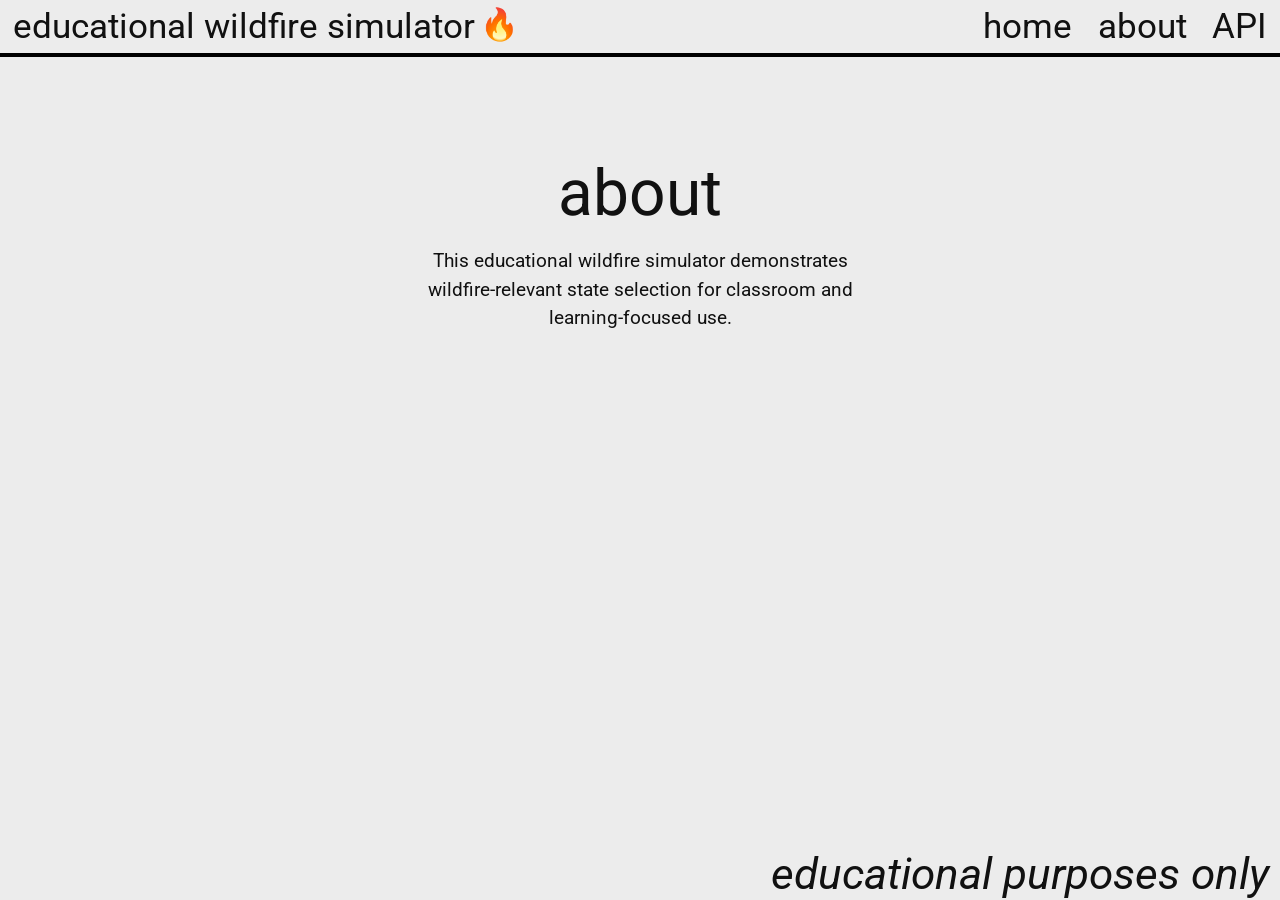
==== about.html @ 0d26e54d "Add files via upload" ====
<!doctype html>
<html lang="en">
  <head>
    <meta charset="UTF-8" />
    <meta name="viewport" content="width=device-width, initial-scale=1.0" />
    <title>About | Educational Wildfire Simulator</title>
    <link rel="preconnect" href="https://fonts.googleapis.com" />
    <link rel="preconnect" href="https://fonts.gstatic.com" crossorigin />
    <link
      href="https://fonts.googleapis.com/css2?family=Roboto:ital,wght@0,400;1,400&display=swap"
      rel="stylesheet"
    />
    <link rel="stylesheet" href="styles.css" />
  </head>
  <body>
    <header class="navbar">
      <div class="brand">
        <span>educational wildfire simulator</span>
        <span class="brand-icon" aria-hidden="true">&#128293;</span>
      </div>
      <nav class="nav-links" aria-label="Primary">
        <a href="index.html">home</a>
        <a class="active" href="about.html">about</a>
        <a href="https://github.com/BillyBigBro/wildfire-sim/" target="_blank" rel="noopener noreferrer">API</a>
      </nav>
    </header>

    <main class="content about-content">
      <h1>about</h1>
      <p>
        This educational wildfire simulator demonstrates wildfire-relevant state selection
        for classroom and learning-focused use.
      </p>
    </main>

    <p class="footer-note">educational purposes only</p>
  </body>
</html>
---- styles.css ----
:root {
  --bg: #ececec;
  --text: #111111;
  --line: #000000;
}

* {
  box-sizing: border-box;
}

html,
body {
  margin: 0;
  min-height: 100%;
}

body {
  font-family: "Roboto", sans-serif;
  color: var(--text);
  background: var(--bg);
  min-height: 100vh;
}

.navbar {
  display: flex;
  align-items: center;
  justify-content: space-between;
  gap: 1rem;
  padding: 0.35rem 0.8rem 0.45rem;
  border-bottom: 4px solid var(--line);
}

.brand {
  display: flex;
  align-items: center;
  gap: 0.3rem;
  font-size: clamp(1.6rem, 2.7vw, 3rem);
  line-height: 1.1;
}

.brand-icon {
  display: inline-flex;
  align-items: center;
  font-size: 0.9em;
  line-height: 1;
  transform: translateY(-0.02em);
}

.nav-links {
  display: flex;
  align-items: center;
  gap: 1.6rem;
  font-size: clamp(1.6rem, 2.7vw, 3rem);
}

.nav-links a {
  color: inherit;
  text-decoration: none;
}

.nav-links a:hover,
.nav-links a:focus-visible {
  text-decoration: underline;
}

.nav-links a.active {
  text-decoration: none;
}

.content {
  max-width: 32rem;
  margin: 11vh auto 0;
  text-align: center;
  padding: 0 1rem;
}

h1 {
  margin: 0 0 1rem;
  font-size: clamp(2.3rem, 5vw, 4.1rem);
  font-weight: 400;
  text-transform: lowercase;
}

#state-select {
  width: min(21rem, 100%);
  padding: 0.4rem 0.65rem;
  font: inherit;
  font-size: clamp(1.2rem, 2.4vw, 2rem);
  border: 1px solid #777777;
  background: #f9f9f9;
  color: var(--text);
}

.about-content p {
  font-size: clamp(1.05rem, 1.5vw, 1.4rem);
  line-height: 1.5;
  margin: 0;
}

.footer-note {
  position: fixed;
  right: 0.7rem;
  bottom: 0.25rem;
  margin: 0;
  font-style: italic;
  font-size: clamp(1.85rem, 3.45vw, 3.7rem);
  line-height: 1;
}

.visually-hidden {
  position: absolute;
  width: 1px;
  height: 1px;
  padding: 0;
  margin: -1px;
  overflow: hidden;
  clip: rect(0, 0, 0, 0);
  white-space: nowrap;
  border: 0;
}

@media (max-width: 720px) {
  .navbar {
    flex-direction: column;
    align-items: flex-start;
    gap: 0.35rem;
  }

  .nav-links {
    width: 100%;
    justify-content: flex-start;
    gap: 1rem;
  }

  .content {
    margin-top: 8vh;
  }

  .footer-note {
    font-size: clamp(1.15rem, 5vw, 1.8rem);
  }
}
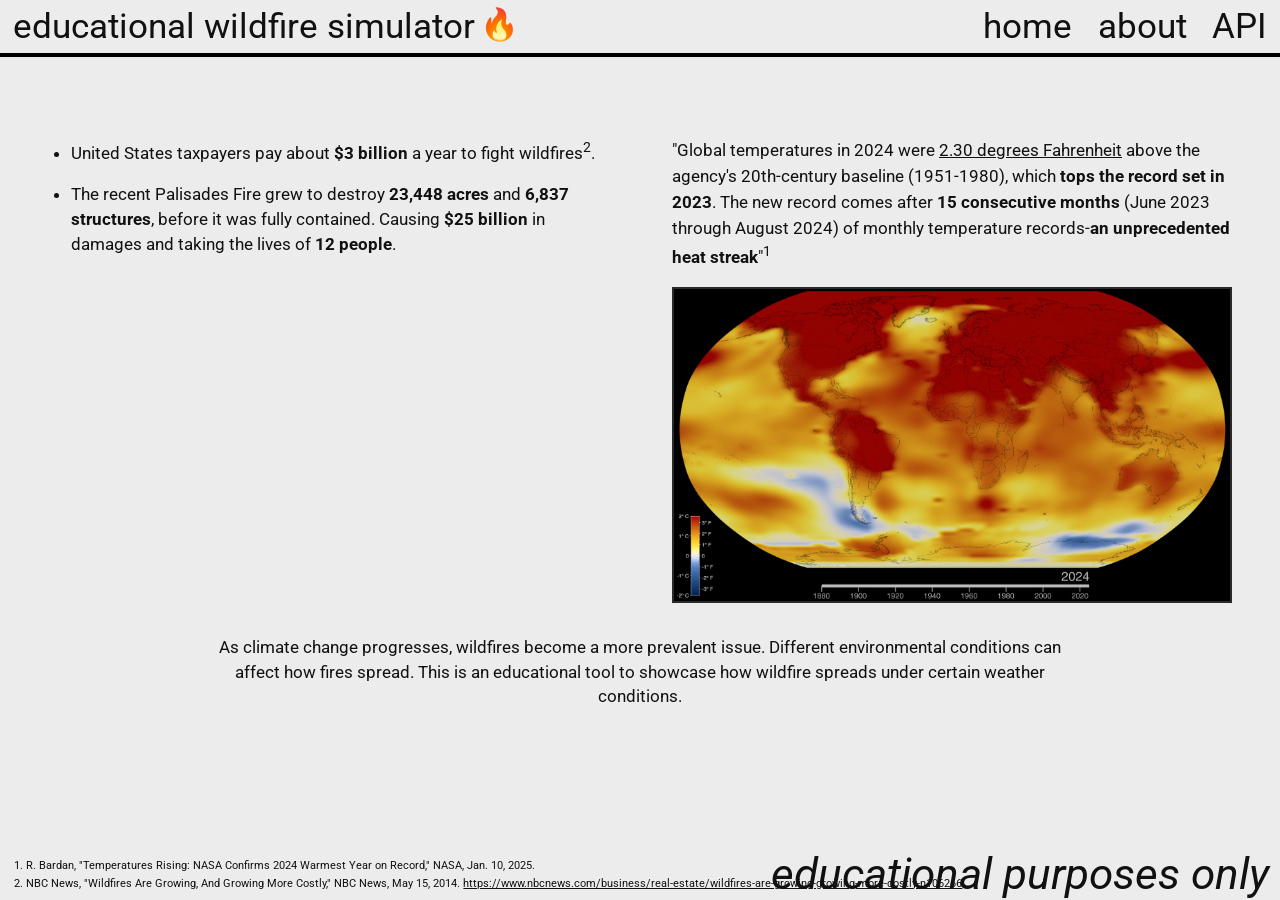
==== commit 00a3f717: "Add files via upload" ====
--- a/about.html
+++ b/about.html
@@ -12,7 +12,7 @@
     />
     <link rel="stylesheet" href="styles.css" />
   </head>
-  <body>
+  <body class="about-page">
     <header class="navbar">
       <div class="brand">
         <span>educational wildfire simulator</span>
@@ -26,12 +26,49 @@
     </header>
 
     <main class="content about-content">
-      <h1>about</h1>
-      <p>
-        This educational wildfire simulator demonstrates wildfire-relevant state selection
-        for classroom and learning-focused use.
+      <section class="about-columns" aria-label="About wildfire impacts and climate context">
+        <div class="about-left">
+          <ul>
+            <li>United States taxpayers pay about <b>$3 billion</b> a year to fight wildfires<sup>2</sup>.</li>
+            <li>
+              The recent Palisades Fire grew to destroy <b>23,448 acres</b> and <b>6,837 structures</b>,
+              before it was fully contained. Causing <b>$25 billion</b> in damages and taking the
+              lives of <b>12 people</b>.
+            </li>
+          </ul>
+        </div>
+        <div class="about-right">
+          <p>
+            "Global temperatures in 2024 were <u>2.30 degrees Fahrenheit</u> above the agency's
+            20th-century baseline (1951-1980), which <b>tops the record set in 2023</b>. The new
+            record comes after <b>15 consecutive months</b> (June 2023 through August 2024) of monthly
+            temperature records-<b>an unprecedented heat streak</b>"<sup>1</sup>
+          </p>
+          <img
+            class="about-right-image"
+            src="nasa photo.png"
+            alt="Global temperature anomaly map showing widespread warming in 2024"
+          />
+        </div>
+      </section>
+
+      <p class="about-middle-text">
+        As climate change progresses, wildfires become a more prevalent issue. Different
+        environmental conditions can affect how fires spread. This is an educational tool to
+        showcase how wildfire spreads under certain weather conditions.
       </p>
     </main>
+
+    <section class="about-citations" aria-label="Citations">
+      <p>
+        1. R. Bardan, "Temperatures Rising: NASA Confirms 2024 Warmest Year on Record," NASA,
+        Jan. 10, 2025.
+      </p>
+      <p>
+        2. NBC News, "Wildfires Are Growing, And Growing More Costly," NBC News, May 15, 2014.
+        <a href="https://www.nbcnews.com/business/real-estate/wildfires-are-growing-growing-more-costly-n106266" target="_blank" rel="noopener noreferrer">https://www.nbcnews.com/business/real-estate/wildfires-are-growing-growing-more-costly-n106266</a>
+      </p>
+    </section>
 
     <p class="footer-note">educational purposes only</p>
   </body>
--- a/styles.css
+++ b/styles.css
@@ -68,7 +68,7 @@
 }
 
 .content {
-  max-width: 32rem;
+  max-width: 55rem;
   margin: 11vh auto 0;
   text-align: center;
   padding: 0 1rem;
@@ -79,6 +79,12 @@
   font-size: clamp(2.3rem, 5vw, 4.1rem);
   font-weight: 400;
   text-transform: lowercase;
+  opacity: 1;
+  transition: opacity 220ms ease;
+}
+
+h1.is-fading {
+  opacity: 0;
 }
 
 #state-select {
@@ -91,10 +97,383 @@
   color: var(--text);
 }
 
-.about-content p {
-  font-size: clamp(1.05rem, 1.5vw, 1.4rem);
+.results {
+  margin: 1rem auto 0;
+  max-width: 45rem;
+  overflow: hidden;
+}
+
+.results-stage {
+  position: relative;
+  min-height: 26rem;
+}
+
+.gallery-view {
+  transform: translateX(0);
+  opacity: 1;
+  transition: transform 520ms ease, opacity 420ms ease;
+}
+
+.results-stage.is-editor-open .gallery-view {
+  transform: translateX(-12%);
+  opacity: 0;
+  pointer-events: none;
+}
+
+.image-box {
+  border: 5px solid var(--line);
+  width: min(100%, 44rem);
+  margin: 0 auto;
+  padding: 0.9rem 1.1rem;
+}
+
+.image-grid {
+  display: grid;
+  grid-template-columns: repeat(3, minmax(0, 1fr));
+  gap: 0.9rem 1rem;
+}
+
+.image-card {
+  opacity: 0;
+  transform: translateY(7px);
+}
+
+.image-card.is-visible {
+  animation: fade-up 520ms ease forwards;
+}
+
+.image-card-button {
+  display: block;
+  width: 100%;
+  padding: 0;
+  border: 0;
+  background: transparent;
+  cursor: pointer;
+}
+
+.image-card-button img {
+  display: block;
+  width: 100%;
+  aspect-ratio: 1 / 1;
+  object-fit: cover;
+  background: #d4d4d4;
+}
+
+.image-card-button:focus-visible {
+  outline: 3px solid #1a5fd0;
+  outline-offset: 2px;
+}
+
+.image-card p {
+  margin: 0.2rem 0 0;
+  font-size: 0.72rem;
+}
+
+.results-empty,
+.results-error {
+  margin: 1.1rem 0 0;
+  font-size: 1.05rem;
+}
+
+.editor-view {
+  position: absolute;
+  inset: 0;
+  display: flex;
+  flex-direction: column;
+  align-items: center;
+  justify-content: flex-start;
+  transform: translateX(120%);
+  opacity: 0;
+  pointer-events: none;
+  transition: transform 560ms ease, opacity 440ms ease;
+}
+
+.results-stage.is-editor-open .editor-view {
+  transform: translateX(0);
+  opacity: 1;
+  pointer-events: auto;
+}
+
+.editor-view h2 {
+  margin: 0;
+  font-size: clamp(2.1rem, 4.5vw, 3.25rem);
+  font-weight: 400;
+  text-transform: lowercase;
+}
+
+.editor-subtitle {
+  margin: 0.1rem 0 1rem;
+  font-size: clamp(1rem, 1.45vw, 1.55rem);
+}
+
+.editor-image-wrap {
+  position: relative;
+  width: min(100%, 20rem);
+  border: 1px solid #7f7f7f;
+  background: #c7c7c7;
+}
+
+.editor-image-wrap img {
+  display: block;
+  width: 100%;
+  aspect-ratio: 1 / 1;
+  object-fit: cover;
+}
+
+#draw-canvas {
+  position: absolute;
+  inset: 0;
+  touch-action: none;
+}
+
+.target-square {
+  position: absolute;
+  left: 50%;
+  top: 50%;
+  width: 1.2rem;
+  height: 1.2rem;
+  background: rgba(205, 74, 57, 0.8);
+  transform: translate(-50%, -50%);
+  pointer-events: none;
+}
+
+.editor-toolbar {
+  width: min(100%, 20rem);
+  display: flex;
+  justify-content: flex-end;
+  margin-top: 0.45rem;
+}
+
+.editor-tools-right {
+  display: flex;
+  gap: 0.5rem;
+}
+
+.tool-button {
+  width: 2.2rem;
+  height: 2.2rem;
+  padding: 0;
+  border: 0;
+  background: transparent;
+  display: inline-flex;
+  align-items: center;
+  justify-content: center;
+  cursor: pointer;
+}
+
+.tool-button img {
+  width: 100%;
+  height: 100%;
+  object-fit: contain;
+}
+
+.tool-button:focus-visible {
+  outline: 2px solid #1a5fd0;
+  outline-offset: 2px;
+}
+
+.editor-error {
+  margin: 0.35rem 0 0;
+  width: min(100%, 20rem);
+  min-height: 1.25rem;
+  color: #b01818;
+  font-size: 0.98rem;
+  line-height: 1.2;
+}
+
+.weather-overlay {
+  position: absolute;
+  inset: 0;
+  display: flex;
+  align-items: center;
+  justify-content: center;
+  background: rgba(0, 0, 0, 0.62);
+  opacity: 0;
+  pointer-events: none;
+  transition: opacity 360ms ease;
+}
+
+.results-stage.is-weather-open .weather-overlay {
+  opacity: 1;
+  pointer-events: auto;
+}
+
+.weather-panel {
+  width: min(100%, 57rem);
+  background: #f2f2f2;
+  border-radius: 1.2rem;
+  padding: 1.05rem 1.4rem 1.2rem;
+  text-align: left;
+}
+
+.weather-panel h3 {
+  margin: 0 0 0.3rem;
+  font-size: clamp(1.9rem, 3vw, 3.1rem);
+  font-weight: 400;
+  text-transform: lowercase;
+}
+
+.weather-grid {
+  display: grid;
+  grid-template-columns: 1fr 1fr;
+  gap: 0.9rem 2.1rem;
+}
+
+.weather-col {
+  display: grid;
+  gap: 0.3rem;
+}
+
+.weather-col label {
+  font-size: clamp(1.05rem, 1.65vw, 1.95rem);
+  line-height: 1.05;
+}
+
+.weather-col input[type="number"] {
+  width: 100%;
+  border: 4px solid #000;
+  font: inherit;
+  font-size: clamp(1.02rem, 1.45vw, 1.45rem);
+  padding: 0.18rem 0.45rem;
+  background: #fff;
+}
+
+.slider-field {
+  display: flex;
+  align-items: center;
+  gap: 0.65rem;
+}
+
+.slider-field input[type="range"] {
+  width: 100%;
+}
+
+.slider-field span {
+  min-width: 3.1rem;
+  font-size: clamp(0.92rem, 1.2vw, 1.2rem);
+}
+
+.wind-direction-picker {
+  display: flex;
+  align-items: center;
+  gap: 0.7rem;
+  margin-top: 0.1rem;
+}
+
+.wind-direction-circle {
+  position: relative;
+  width: 4.6rem;
+  height: 4.6rem;
+  border: 3px solid #000;
+  border-radius: 50%;
+  background: #fff;
+  cursor: pointer;
+}
+
+.wind-direction-line {
+  position: absolute;
+  left: 50%;
+  top: 50%;
+  width: 0.18rem;
+  height: 38%;
+  background: #000;
+  transform: translate(-50%, -100%) rotate(0deg);
+  transform-origin: 50% 100%;
+}
+
+.wind-direction-dot {
+  position: absolute;
+  left: 50%;
+  top: 50%;
+  width: 0.42rem;
+  height: 0.42rem;
+  border-radius: 50%;
+  background: #000;
+  transform: translate(-50%, -50%);
+}
+
+.wind-direction-readout {
+  font-size: clamp(0.95rem, 1.2vw, 1.15rem);
+}
+
+@keyframes fade-up {
+  from {
+    opacity: 0;
+    transform: translateY(7px);
+  }
+
+  to {
+    opacity: 1;
+    transform: translateY(0);
+  }
+}
+
+.about-page .about-content {
+  max-width: 78rem;
+  margin-top: 9vh;
+  text-align: left;
+  padding: 0 2rem;
+}
+
+.about-columns {
+  display: grid;
+  grid-template-columns: 1fr 1fr;
+  gap: 4rem;
+  align-items: start;
+}
+
+.about-left ul {
+  margin: 0;
+  padding-left: 1.45rem;
+  font-size: clamp(1.08rem, 1.35vw, 1.45rem);
+  line-height: 1.45;
+}
+
+.about-left li + li {
+  margin-top: 1rem;
+}
+
+.about-right p {
+  margin: 0;
+  font-size: clamp(1.08rem, 1.35vw, 1.45rem);
   line-height: 1.5;
+}
+
+.about-right-image {
+  display: block;
+  width: 100%;
+  margin-top: 1rem;
+  height: auto;
+  border: 2px solid #2a2a2a;
+}
+
+.about-middle-text {
+  margin: 2rem auto 0;
+  max-width: 55rem;
+  text-align: center;
+  font-size: clamp(1.05rem, 1.3vw, 1.3rem);
+  line-height: 1.45;
+}
+
+.about-citations {
+  position: fixed;
+  left: 0.9rem;
+  bottom: 0.55rem;
+  max-width: min(64rem, calc(100vw - 14rem));
+  font-size: clamp(0.66rem, 0.85vw, 0.9rem);
+  line-height: 1.35;
+}
+
+.about-citations p {
   margin: 0;
+}
+
+.about-citations p + p {
+  margin-top: 0.2rem;
+}
+
+.about-citations a {
+  color: inherit;
 }
 
 .footer-note {
@@ -136,6 +515,63 @@
     margin-top: 8vh;
   }
 
+  .image-box {
+    padding: 0.75rem;
+  }
+
+  .image-grid {
+    grid-template-columns: repeat(2, minmax(0, 1fr));
+    gap: 0.75rem;
+  }
+
+  .image-card p {
+    font-size: 0.68rem;
+  }
+
+  .results-stage {
+    min-height: 22rem;
+  }
+
+  .editor-image-wrap,
+  .editor-toolbar,
+  .editor-error {
+    width: min(100%, 17.8rem);
+  }
+
+  .weather-panel {
+    width: min(100%, 30rem);
+    padding: 0.8rem 0.9rem;
+    border-radius: 0.85rem;
+  }
+
+  .weather-grid {
+    grid-template-columns: 1fr;
+    gap: 0.7rem;
+  }
+
+  .about-page .about-content {
+    margin-top: 6vh;
+    padding: 0 1rem;
+  }
+
+  .about-columns {
+    grid-template-columns: 1fr;
+    gap: 1.25rem;
+  }
+
+  .about-middle-text {
+    margin-top: 1.35rem;
+    text-align: left;
+  }
+
+  .about-citations {
+    position: static;
+    max-width: 100%;
+    padding: 1rem;
+    margin-bottom: 2.8rem;
+    font-size: 0.74rem;
+  }
+
   .footer-note {
     font-size: clamp(1.15rem, 5vw, 1.8rem);
   }
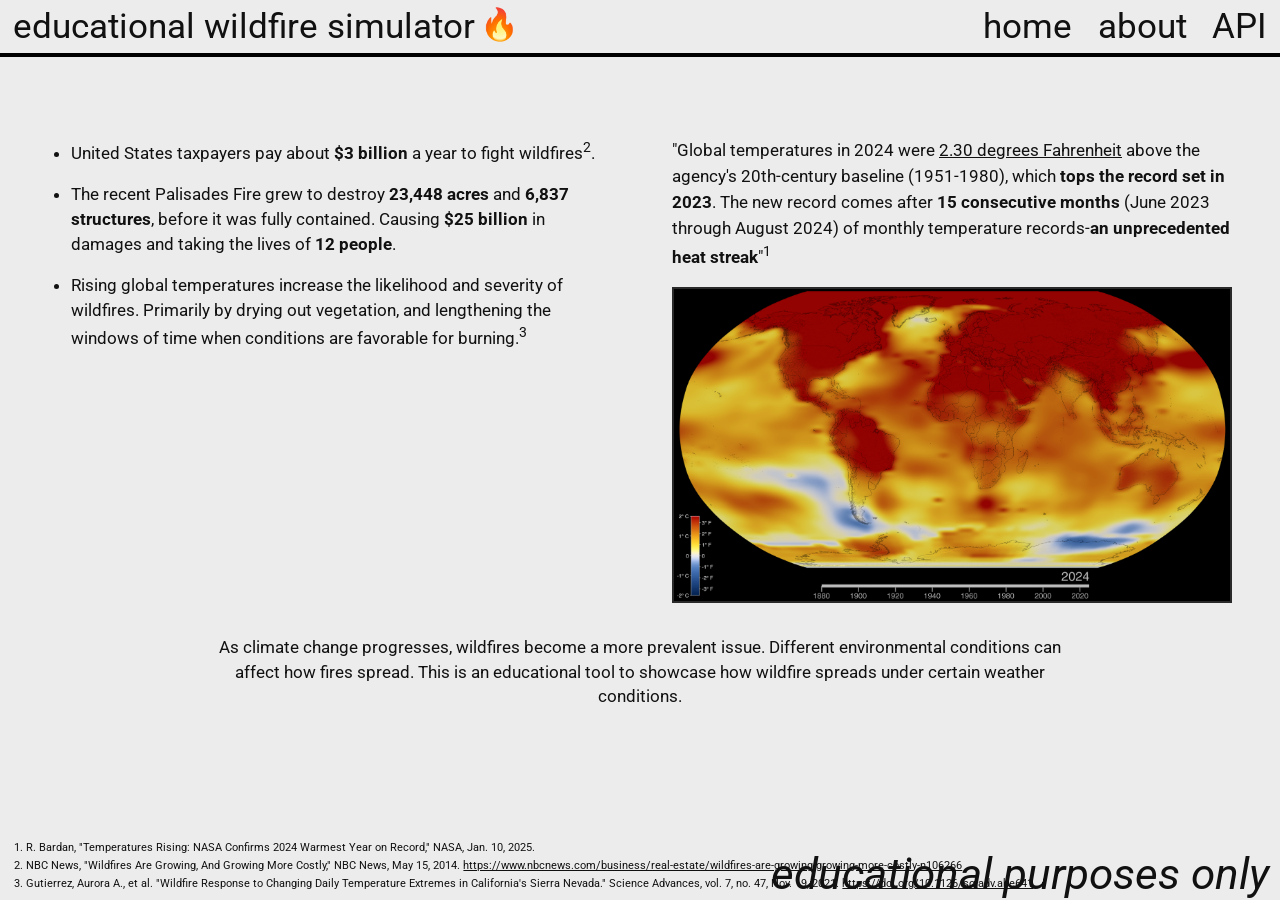
==== commit b0cdb013: "added rough draft of image model" ====
--- a/about.html
+++ b/about.html
@@ -35,6 +35,11 @@
               before it was fully contained. Causing <b>$25 billion</b> in damages and taking the
               lives of <b>12 people</b>.
             </li>
+            <li>
+              Rising global temperatures increase the likelihood and severity of wildfires. Primarily by
+              drying out vegetation, and lengthening the windows of time when conditions are favorable for
+              burning.<sup>3</sup>
+            </li>
           </ul>
         </div>
         <div class="about-right">
@@ -68,6 +73,11 @@
         2. NBC News, "Wildfires Are Growing, And Growing More Costly," NBC News, May 15, 2014.
         <a href="https://www.nbcnews.com/business/real-estate/wildfires-are-growing-growing-more-costly-n106266" target="_blank" rel="noopener noreferrer">https://www.nbcnews.com/business/real-estate/wildfires-are-growing-growing-more-costly-n106266</a>
       </p>
+      <p>
+        3. Gutierrez, Aurora A., et al. "Wildfire Response to Changing Daily Temperature Extremes in California's
+        Sierra Nevada." Science Advances, vol. 7, no. 47, Nov. 19, 2021.
+        <a href="https://doi.org/10.1126/sciadv.abe641" target="_blank" rel="noopener noreferrer">https://doi.org/10.1126/sciadv.abe641</a>
+      </p>
     </section>
 
     <p class="footer-note">educational purposes only</p>
--- a/styles.css
+++ b/styles.css
@@ -244,6 +244,21 @@
   margin-top: 0.45rem;
 }
 
+.prediction-image {
+  position: absolute;
+  inset: 0;
+  width: 100%;
+  height: 100%;
+  object-fit: cover;
+  opacity: 0.88;
+  mix-blend-mode: multiply;
+  pointer-events: none;
+}
+
+.prediction-image.is-hidden {
+  display: none;
+}
+
 .editor-tools-right {
   display: flex;
   gap: 0.5rem;
@@ -281,20 +296,29 @@
   line-height: 1.2;
 }
 
-.weather-overlay {
+.weather-overlay-day0,
+.weather-overlay-day3 {
   position: absolute;
   inset: 0;
   display: flex;
   align-items: center;
   justify-content: center;
   background: rgba(0, 0, 0, 0.62);
-  opacity: 0;
   pointer-events: none;
-  transition: opacity 360ms ease;
-}
-
-.results-stage.is-weather-open .weather-overlay {
-  opacity: 1;
+  transition: transform 420ms ease, pointer-events 420ms ease;
+}
+
+.weather-overlay-day0 {
+  transform: translateX(-100%);
+}
+
+.weather-overlay-day3 {
+  transform: translateX(100%);
+}
+
+.weather-overlay-day0.is-weather-overlay-visible,
+.weather-overlay-day3.is-weather-overlay-visible {
+  transform: translateX(0);
   pointer-events: auto;
 }
 
@@ -307,8 +331,15 @@
 }
 
 .weather-panel h3 {
-  margin: 0 0 0.3rem;
+  margin: 0 0 0.8rem;
   font-size: clamp(1.9rem, 3vw, 3.1rem);
+  font-weight: 400;
+  text-transform: lowercase;
+}
+
+.weather-panel h4 {
+  margin: 0 0 0.6rem;
+  font-size: clamp(1.3rem, 2.2vw, 1.8rem);
   font-weight: 400;
   text-transform: lowercase;
 }
@@ -396,6 +427,28 @@
   font-size: clamp(0.95rem, 1.2vw, 1.15rem);
 }
 
+.weather-actions {
+  display: flex;
+  justify-content: flex-end;
+  margin-top: 0.9rem;
+}
+
+#weather-done-button {
+  border: 3px solid #000;
+  background: #ffffff;
+  color: #111111;
+  font: inherit;
+  font-size: clamp(1rem, 1.25vw, 1.2rem);
+  text-transform: lowercase;
+  padding: 0.22rem 0.8rem;
+  cursor: pointer;
+}
+
+#weather-done-button:focus-visible {
+  outline: 2px solid #1a5fd0;
+  outline-offset: 2px;
+}
+
 @keyframes fade-up {
   from {
     opacity: 0;
@@ -486,6 +539,24 @@
   line-height: 1;
 }
 
+.prediction-output {
+  margin: 0.8rem 0 0;
+  text-align: center;
+  font-size: clamp(2rem, 4.2vw, 3rem);
+  font-weight: 500;
+  letter-spacing: 0.02em;
+  min-height: 1.2em;
+}
+
+.prediction-output span {
+  color: #cf3b2f;
+  font-weight: 600;
+}
+
+.prediction-output.is-hidden {
+  display: none;
+}
+
 .visually-hidden {
   position: absolute;
   width: 1px;
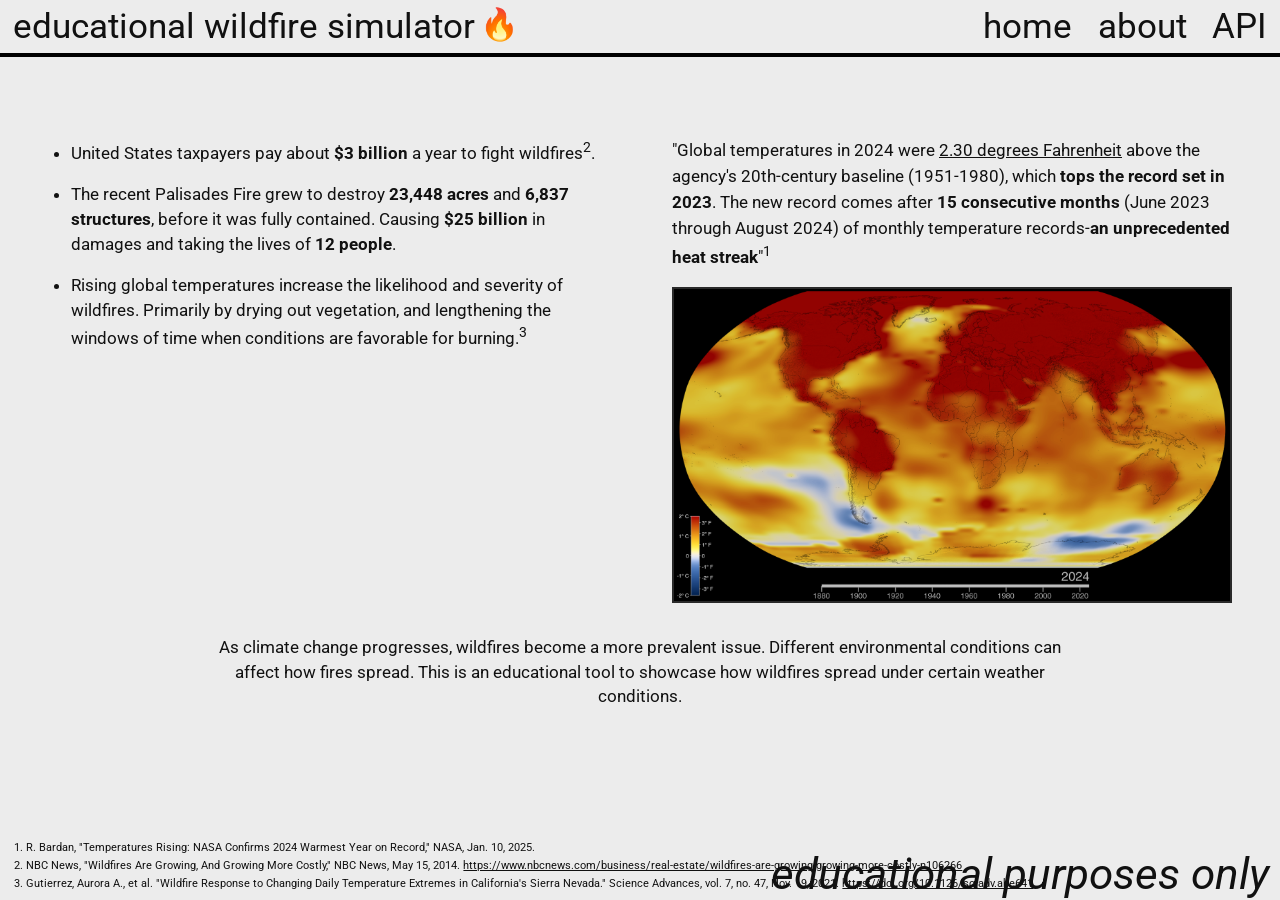
==== commit 4c45833b: "changed about tab" ====
--- a/about.html
+++ b/about.html
@@ -60,7 +60,7 @@
       <p class="about-middle-text">
         As climate change progresses, wildfires become a more prevalent issue. Different
         environmental conditions can affect how fires spread. This is an educational tool to
-        showcase how wildfire spreads under certain weather conditions.
+        showcase how wildfires spread under certain weather conditions.
       </p>
     </main>
 
